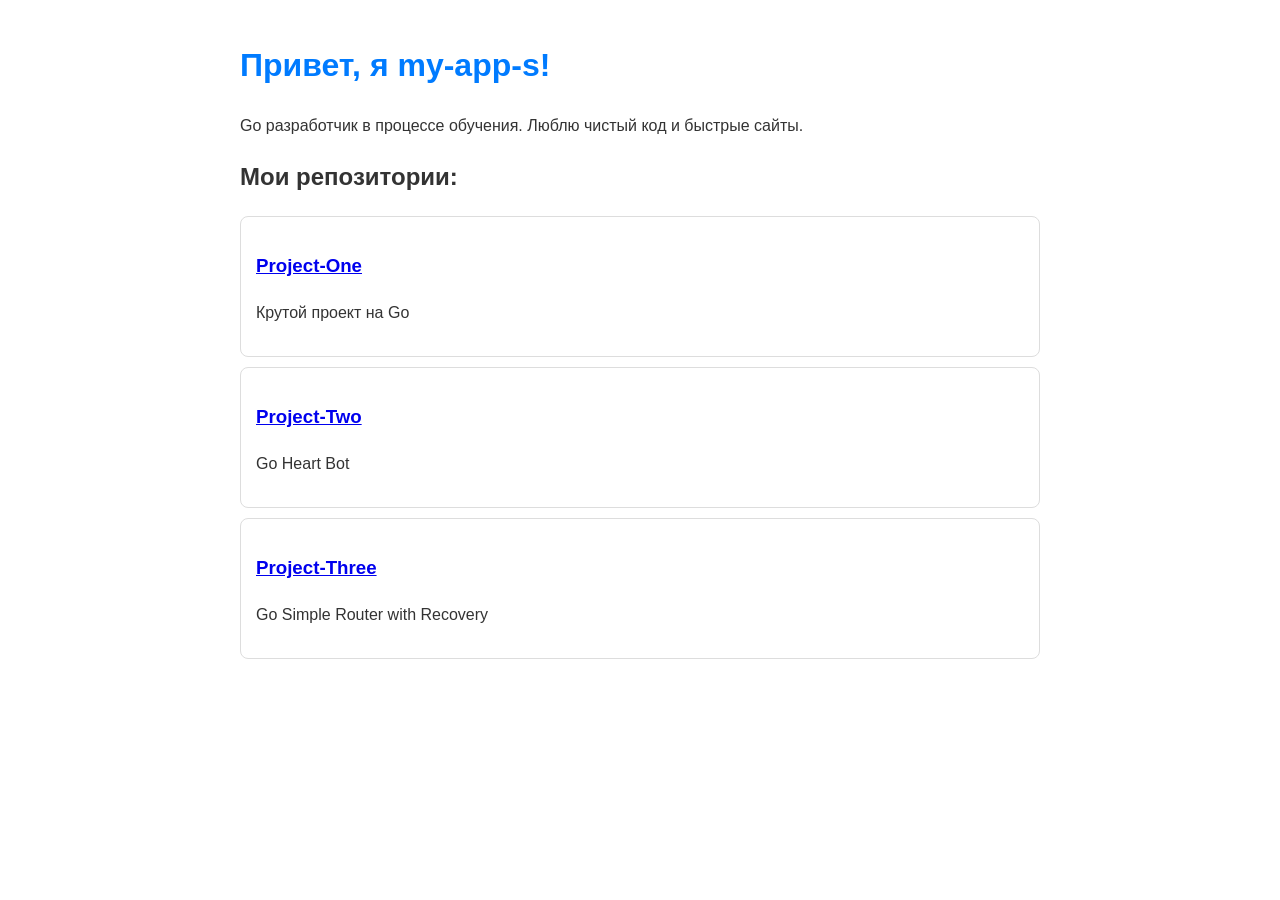
==== docs/index.html @ eef7de4e "feat: implement generator logic and gh-pages demo" ====
<!DOCTYPE html>
<html lang="ru">
<head>
    <meta charset="UTF-8">
    <title>my-app-s - Portfolio</title>
    <style>
        body { font-family: sans-serif; line-height: 1.6; max-width: 800px; margin: 40px auto; padding: 0 20px; color: #333; }
        .repo { border: 1px solid #ddd; padding: 15px; margin-bottom: 10px; border-radius: 8px; }
        h1 { color: #007bff; }
    </style>
</head>
<body>
    <h1>Привет, я my-app-s!</h1>
    <p>Go разработчик в процессе обучения. Люблю чистый код и быстрые сайты.</p>

    <h2>Мои репозитории:</h2>
    
    <div class="repo">
        <h3><a href="https://github.com/my-app-s/go-generator">Project-One</a></h3>
        <p>Крутой проект на Go</p>
    </div>
    
    <div class="repo">
        <h3><a href="https://github.com/my-app-s/go-heart-bot">Project-Two</a></h3>
        <p>Go Heart Bot</p>
    </div>
    
    <div class="repo">
        <h3><a href="https://github.com/my-app-s/go-custom-router">Project-Three</a></h3>
        <p>Go Simple Router with Recovery</p>
    </div>
    
</body>
</html>
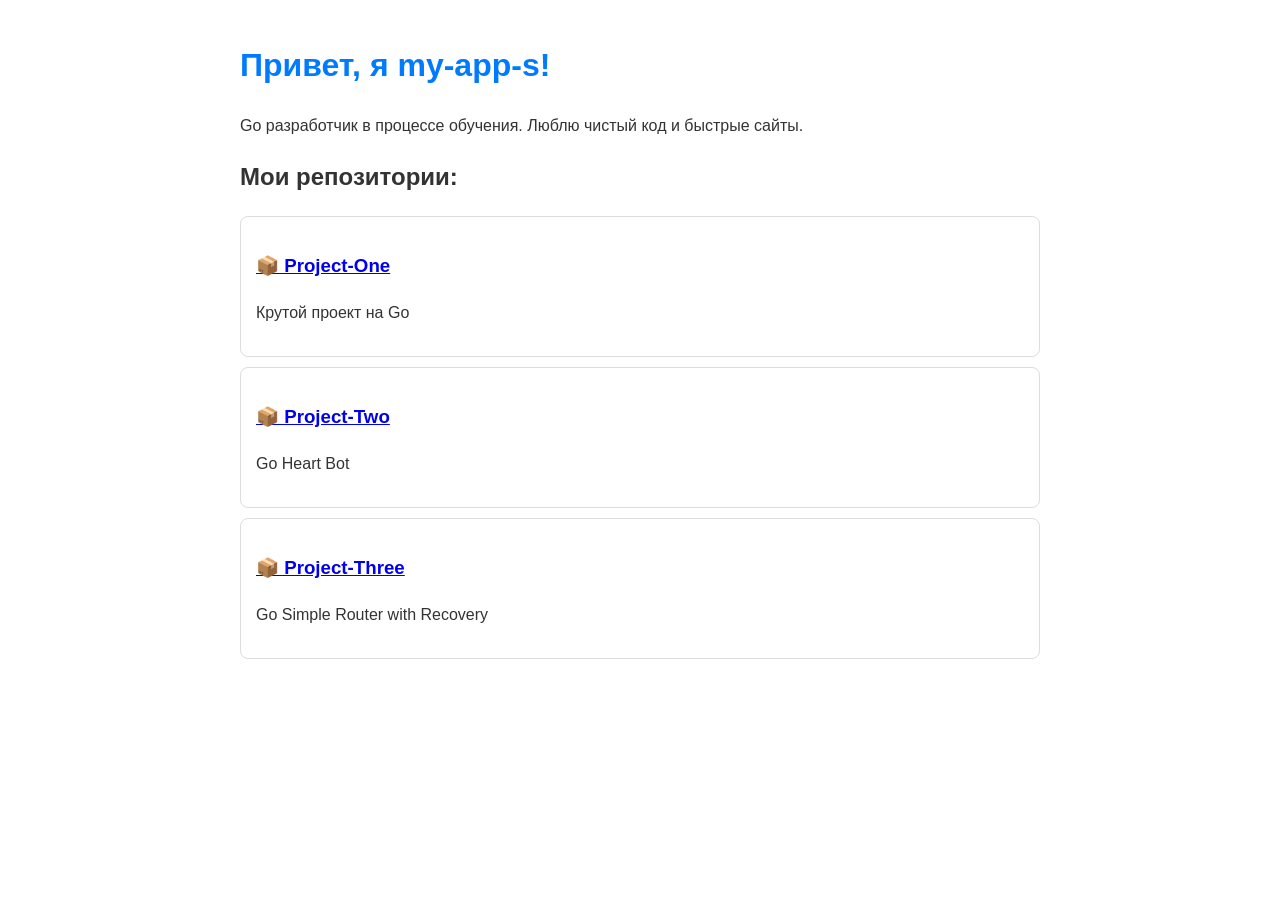
==== commit 6eb94da7: "docs: edit text" ====
--- a/docs/index.html
+++ b/docs/index.html
@@ -16,17 +16,17 @@
     <h2>Мои репозитории:</h2>
     
     <div class="repo">
-        <h3><a href="https://github.com/my-app-s/go-generator">Project-One</a></h3>
+        <h3><a href="https://github.com/my-app-s/go-generator">📦 Project-One</a></h3>
         <p>Крутой проект на Go</p>
     </div>
     
     <div class="repo">
-        <h3><a href="https://github.com/my-app-s/go-heart-bot">Project-Two</a></h3>
+        <h3><a href="https://github.com/my-app-s/go-heart-bot">📦 Project-Two</a></h3>
         <p>Go Heart Bot</p>
     </div>
     
     <div class="repo">
-        <h3><a href="https://github.com/my-app-s/go-custom-router">Project-Three</a></h3>
+        <h3><a href="https://github.com/my-app-s/go-custom-router">📦 Project-Three</a></h3>
         <p>Go Simple Router with Recovery</p>
     </div>
     
